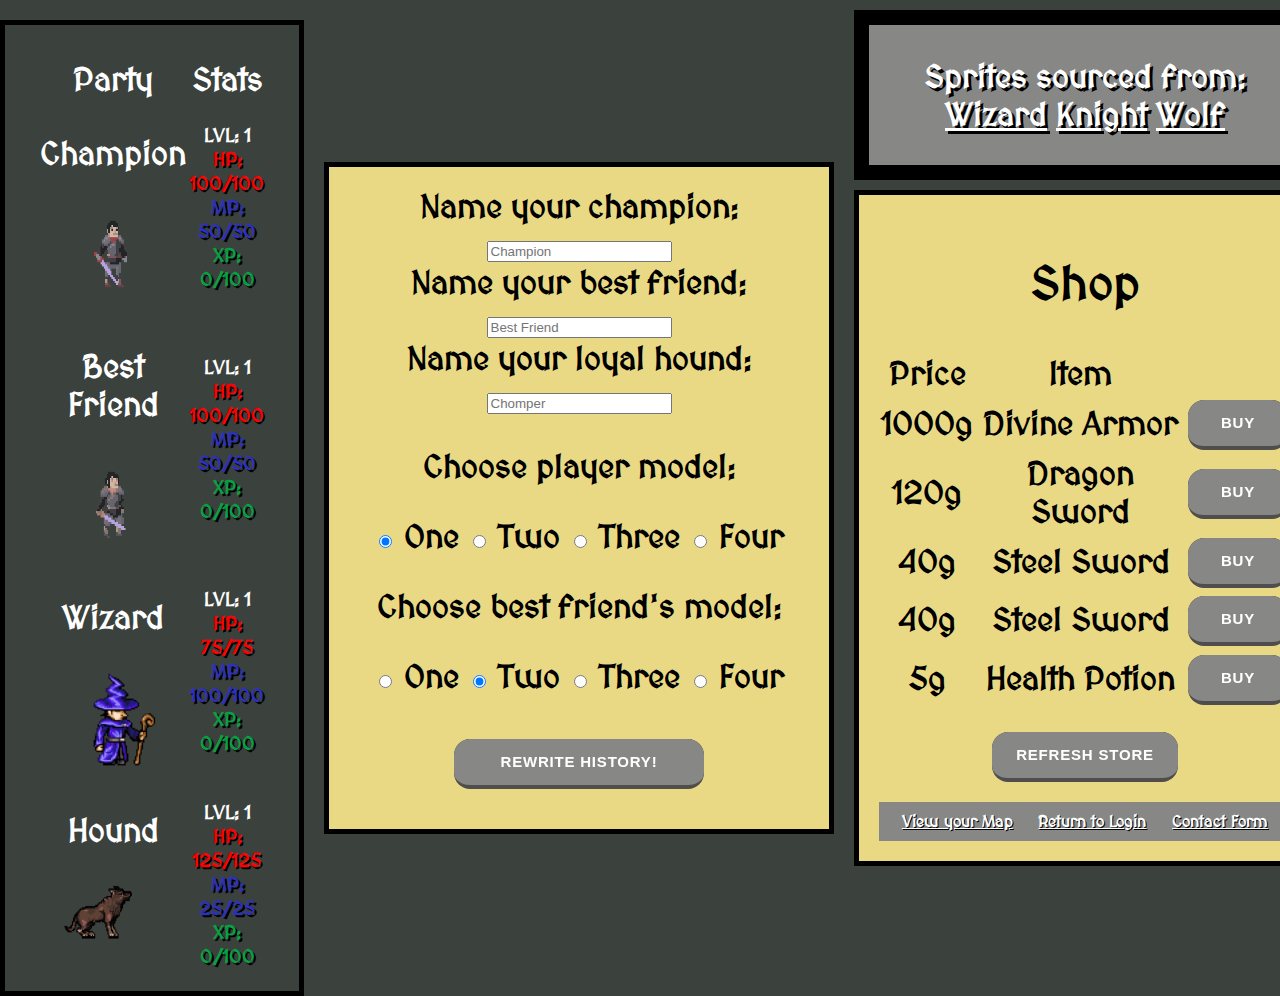
==== camp.html @ 52ccbbf4 "Uploading new site" ====
<!DOCTYPE html>
<html>
    <head>
        <meta charset="utf-8">
        <meta http-equiv="X-UA-Compatible" content="IE=edge">
        <title></title>
        <meta name="description" content="">
        <meta name="viewport" content="width=device-width, initial-scale=1">

        <!-- Connects to the Google Fonts API to import a font -->
        <link rel="preconnect" href="https://fonts.googleapis.com">
        <link rel="preconnect" href="https://fonts.gstatic.com" crossorigin>
        <link href="https://fonts.googleapis.com/css2?family=MedievalSharp&display=swap" rel="stylesheet">

        <link rel="stylesheet" href="resource/styles/styles.css">

        <script src="https://ajax.googleapis.com/ajax/libs/jquery/3.6.0/jquery.min.js"></script>
        <script src="resource/scripts/customize.js" async defer></script>

        <!-- Sprites taken from: 
        https://opengameart.org/content/sorlo-ultimate-smash-friends: Wizard
        https://opengameart.org/content/animated-warrior: Knight(s)
        https://opengameart.org/content/lpc-wolf-animation: Wolf
        -->
    </head>
    <body>
        <div class="container">
            <!-- Beginning of Table HTML -->
            <div class="table-container">
                <!-- Table containing party models and info -->
                <table class="party-table">
                    <tr>
                        <th class="character-name" >Party</th>
                        <th>Stats</th>
                    </tr>
                    <tr>
                        <td>
                            <!-- Character's model -->
                            <p class="character-name" id="avatar-sheet"> </p>
                            <img src="resource/images/animations/m knight no bg.gif" class="portrait" id="avatar" alt="Male Avatar">
                        </td>

                        <!-- Character's stats -->
                        <td class="stats">
                            LVL: 1 <br>
                            <span class="hp">HP: 100/100 <br></span>
                            <span class="mp">MP: 50/50 <br></span>
                            <span class="xp">XP: 0/100</span>
                        </td>
                    </tr>
                    <tr>
                        <td>
                            <p  class="character-name" id="friend-sheet"> </p>
                            <img src="resource/images/animations/f knight no bg.gif" class="portrait" id="best-friend" alt="Female Avatar">
                        </td>
                        <td class="stats">
                            LVL: 1 <br>
                            <span class="hp">HP: 100/100 <br></span>
                            <span class="mp">MP: 50/50 <br></span>
                            <span class="xp">XP: 0/100</span>
                        </td>
                    </tr>
                    <tr>
                        <td>
                            <p  class="character-name" id="wizard-sheet"> </p>
                            <img src="resource/images/animations/wizard no bg.gif" class="portrait" alt="Wizard Avatar">
                        </td>
                        <td class="stats">
                            LVL: 1 <br>
                            <span class="hp">HP: 75/75 <br></span>
                            <span class="mp">MP: 100/100 <br></span>
                            <span class="xp">XP: 0/100</span>
                        </td>
                    </tr>
                    <tr>
                        <td>
                            <p  class="character-name" id="dog-sheet"> </p>
                            <img src="resource/images/animations/wolf no bg.gif" class="portrait" alt="Dog Avatar">
                        </td>
                        <td class="stats">
                            LVL: 1 <br>
                            <span class="hp">HP: 125/125 <br></span>
                            <span class="mp">MP: 25/25 <br></span>
                            <span class="xp">XP: 0/100</span>
                        </td>
                    </tr>
                </table>
            </div>
            <!-- End of Table HTML -->
            <!-- Beginning of Form HTML -->
            <div class="form-holder">
                <form class="form-style" style="padding-top: 20px;">
                    <!-- Div containing character rename inputs -->
                    <div class="center">
                        <label for="avatarName">Name your champion: </label>
                        <input type="text" name="avatarName" id="avatar-name" placeholder="Champion">
                    </div>
                    <div class="center">
                        <label for="friendName">Name your best friend: </label>
                        <input type="text" name="friendName" id="friend-name" placeholder="Best Friend">
                    </div>
                    <div class="center">
                        <label for="dogName">Name your loyal hound: </label>
                        <input type="text" name="dogName" id="dog-name" placeholder="Chomper">
                    </div>

                    <!-- Div containing inputs for changing character models -->
                    <div class="center">
                        <p>Choose player model:</p>
                        <input type="radio" id="maleA" name="avatar_model" value="amale" checked="checked">
                        <label for="maleA">One</label>
                        <input type="radio" id="femaleA" name="avatar_model" value="afemale">
                        <label for="femaleA">Two</label>
                        <input type="radio" id="wizardA" name="avatar_model" value="awizard">
                        <label for="wizardA">Three</label>
                        <input type="radio" id="dogA" name="avatar_model" value="adog">
                        <label for="dogA">Four</label>
                    </div>
                    <div class="center form-div">
                        <p>Choose best friend's model:</p>
                        <input type="radio" id="maleB" name="friend_model" value="bmale">
                        <label for="maleB">One</label>
                        <input type="radio" id="femaleB" name="friend_model" value="bfemale" checked="checked">
                        <label for="femaleB">Two</label>
                        <input type="radio" id="wizardB" name="friend_model" value="bwizard">
                        <label for="wizardB">Three</label>
                        <input type="radio" id="dogB" name="friend_model" value="bdog">
                        <label for="dogB">Four</label>
                    </div>
                    <!-- Div containing button for calling customizeParty() function, eventhandler added in customize.js-->
                    <div class="form-div">
                        <button type="button" class="submit-button" id="customize">Rewrite History!</button>
                    </div>
                    
                </form>
            </div>
            <div>
                <div class="info-container">
                    <!-- Div providing links to where Sprites were sourced from to give credit -->
                    <div class="header-cont">
                        <p>Sprites sourced from: <br>
                            <a href="https://opengameart.org/content/sorlo-ultimate-smash-friends">Wizard</a>
                            <a href="https://opengameart.org/content/animated-warrior">Knight</a>
                            <a href="https://opengameart.org/content/lpc-wolf-animation">Wolf</a></p>
                    </div>
                    <div class="quest-dialogue">
                        <h2>Shop</h2>
                        <!-- Table that gets generated via createShop function -->
                        <table>
                            <tr>
                                <th>Price</th>
                                <th>Item</th>
                            </tr>
                            <tr>
                                <td class="shop-price" id="price0"></td>
                                <td class="shop-item" id="item0"></td>
                                <td><button type="button" class="submit-button buy-button" value="0">Buy</button></td>
                            </tr>
                            <tr>
                                <td id="price1"></td>
                                <td id="item1"></td>
                                <td><button type="button" class="submit-button buy-button" value="1">Buy</button></td>
                            </tr>
                            <tr>
                                <td id="price2"></td>
                                <td id="item2"></td>
                                <td><button type="button" class="submit-button buy-button" value="2">Buy</button></td>
                            </tr>
                            <tr>
                                <td id="price3"></td>
                                <td id="item3"></td>
                                <td><button type="button" class="submit-button buy-button" value="3">Buy</button></td>
                            </tr>
                            <tr>
                                <td id="price4"></td>
                                <td id="item4"></td>
                                <td><button type="button" class="submit-button buy-button" value="4">Buy</button></td>
                            </tr>
                        </table>
                        <!-- Button that forces table to regenerate values -->
                        <div class="center padding">
                            <button type="button" class="submit-button center" onclick=createShop()>Refresh Store</button>
                        </div>
                        
                        <div class="nav-bar">
                            <a href="index.html" class="nav-link">View your Map</a>
                            <a href="login.html" class="nav-link">Return to Login</a>
                            <a href="contact.html" class="nav-link">Contact Form</a>
                        </div>
                    </div>
                </div>
            </div>
        </div> 
    </body>
</html>
---- resource/styles/styles.css ----
/* Color Palette
#################################
--green-pigment: #08a045ff;
--black-olive: #3b413cff;
--gray: #878786;
--blood-red: #690500ff;
--flax: #e9d985ff; 
#################################
*/

/** Generic Styling CSS **/
body {
    background-color: #3b413cff;
    margin: 0;
    color: white;
    font-family: 'MedievalSharp', cursive;
    font-weight: bold;
    font-size: 2em;
}

h1 {
    font-size: 2.5rem;
}

a {
    color: white;
}

a:hover {
    color: #690500ff;
    text-shadow: 3px 3px #08a045ff;
}


a:visited {
    color: #e9d985ff;
}

.container {
    display: flex;
    justify-content: space-around;
}

.center {
    text-align: center;
}

.padding {
    padding: 20px;
}

/** ################################################### **/
/** Slightly Generic Class Styling **/
.info-container {
    display: flex;
    flex-direction: column;
    width: 40vw;
    justify-content: flex-start;
    
}

.header-cont {
    display: flex;
    justify-content: center;
    text-align: center;
    margin-right: 50px;
    margin-top: 10px;
    margin-bottom: 10px;

    background-color: #878786;
    border: solid black 15px;
    text-shadow: 3px 3px black;
}

.quest-dialogue {
    display: flex;
    flex-direction: column;
    justify-content: center;
    text-align: center;
    margin-right: 50px;
    padding: 20px;

    background-color: #e9d985ff;
    border: solid black 5px;
    color: black;
}

/** ############################################### **/
/** Map Styling **/
#map-page {
    display: flex;
    position: relative;
    left: 0;
    height: 99.5vh;
    margin: 0;
    padding: 0;
}

.overworld {
    width: 90%;
    height: 100%;
    
}

/** ######################################## **/
/** Submit Button CSS **/
/** Styling sourced from https://getcssscan.com/css-buttons-examples **/
.submit-button {
  appearance: button;
  background-color: #4f4d4d;
  border: solid transparent;
  border-radius: 16px;
  border-width: 0 0 4px;
  box-sizing: border-box;
  color: #FFFFFF;
  cursor: pointer;
  display: inline-block;
  font-family: din-round,sans-serif;
  font-size: 15px;
  font-weight: 700;
  letter-spacing: .8px;
  line-height: 20px;
  margin: 0;
  outline: none;
  overflow: visible;
  padding: 13px 16px;
  text-align: center;
  text-transform: uppercase;
  touch-action: manipulation;
  transform: translateZ(0);
  transition: filter .2s;
  user-select: none;
  -webkit-user-select: none;
  vertical-align: middle;
  white-space: nowrap;
  width: 50%;
}

.submit-button:after {
  background-clip: padding-box;
  background-color: #878786;
  border: solid transparent;
  border-radius: 16px;
  border-width: 0 0 4px;
  bottom: -4px;
  content: "";
  left: 0;
  position: absolute;
  right: 0;
  top: 0;
  z-index: -1;
}

.submit-button:main,
.submit-button:focus {
  user-select: auto;
}

.submit-button:hover:not(:disabled) {
  filter: brightness(1.1);
  -webkit-filter: brightness(1.1);
}

.submit-button:disabled {
  cursor: auto;
}

.submit-button:active {
    transform: translateY(2px);
    background-color: black;
    border-width: 0 0 2px;
    border-radius: 17px;
}

.buy-button {
    width: 100px;
}

.submit-icon {
    height: 25px;
    width: 25px;
}

/** #################################### **/
/** Form Styling CSS **/
.form-container {
    display: flex;
    justify-content: center;


    height: 100vh;
}

.form-holder {
    display: flex;
    flex-direction: column;
    justify-content: center;
    align-content: center;
    text-align: center;
    padding: 20px;
}

#login-form {
    display: flex;
    height: 65vh;
}

.form-style {
    display: flex;
    flex-direction: column;
    justify-content: space-evenly;
    align-content: center;
    background-color: #e9d985ff;
    border: solid black 5px;
    color: black;
    width: 500px;
    height: fit-content;
}

.form-div {
    padding-bottom: 40px;
}

/** ######################################################### **/
/** Party Table Formatting **/
.table-container {
    display: flex;
    align-content: center;
}

.character-name {
    width: 100%;
}

.party-table {
    text-align: center;
    border: 5px solid black;
    margin-top: 20px;
    padding: 1em 1em 0 1em;
}

.portrait {
    height: 100px;
    width: 100px;
}

.stats {
    font-size: 1.2rem;
}

.hp {
    color: red;
    text-shadow: 2px 2px black;
}

.mp {
    color: #2b30bd;
    text-shadow: 2px 2px black;
}

.xp {
    color: #08a045ff;
    text-shadow: 2px 2px black;
}

/** ###################################################### **/
/** Shop Table Formatting **/
.shop-price {
    width: 10%;
}

.shop-item {
    width: 80%;
}
/** #################################################### **/
/** Nav Styling **/

.nav-bar {
    display: flex;
    position: relative;
    bottom: 0;
    font-size: .5em;
    justify-content: space-around;
    text-align: center;
    padding: 10px;

    background-color: #878786;
    text-shadow: 1px 1px black;
}

.nav-link:hover {
    text-shadow: 1px 1px #690500ff;
}
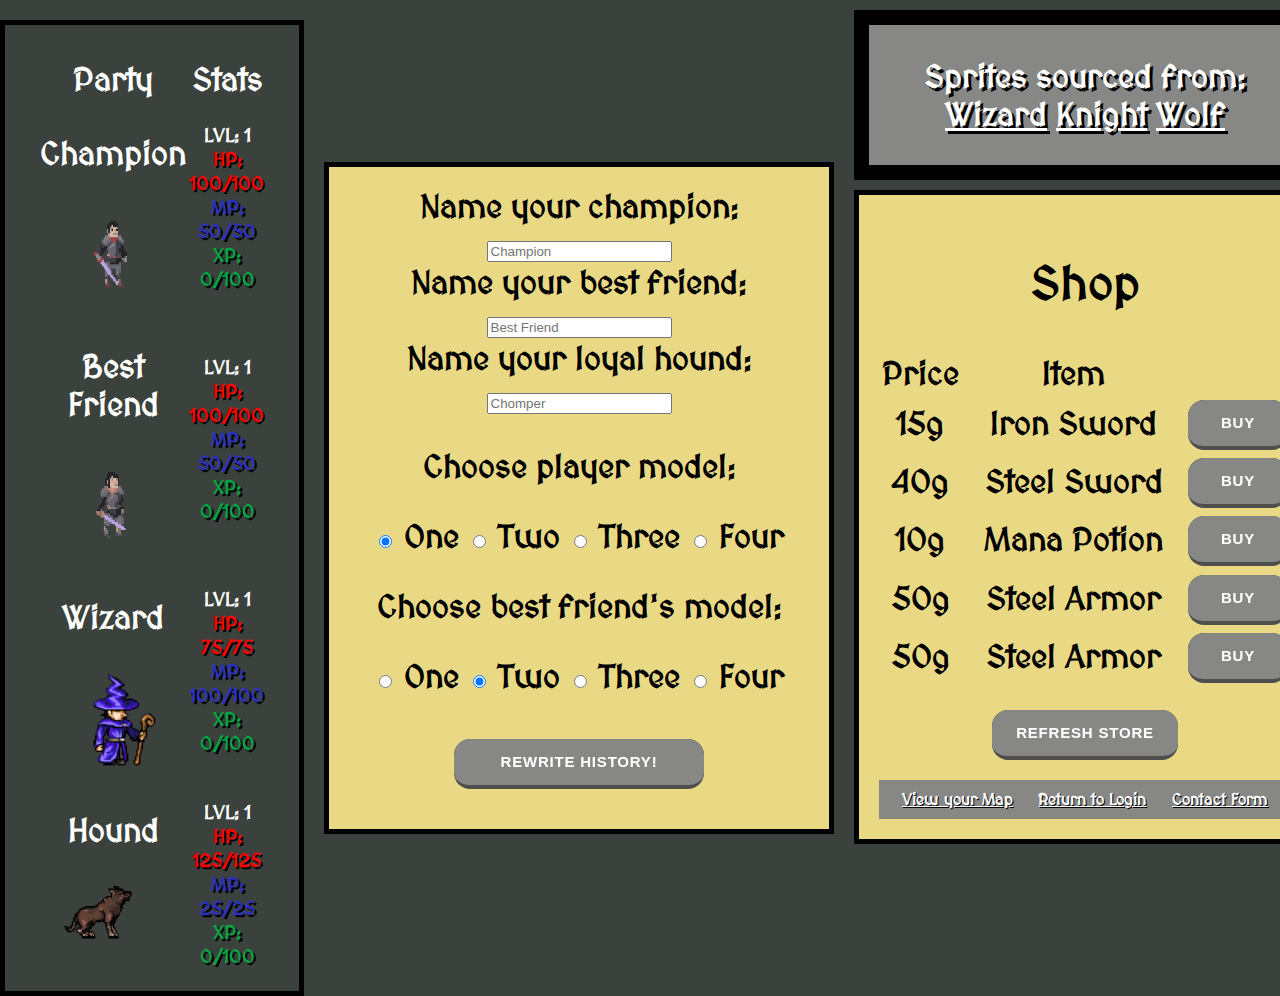
==== commit b2eee767: "Update nav-bar" ====
--- a/camp.html
+++ b/camp.html
@@ -183,8 +183,8 @@
                         </div>
                         
                         <div class="nav-bar">
-                            <a href="index.html" class="nav-link">View your Map</a>
-                            <a href="login.html" class="nav-link">Return to Login</a>
+                            <a href="map.html" class="nav-link">View your Map</a>
+                            <a href="index.html" class="nav-link">Return to Login</a>
                             <a href="contact.html" class="nav-link">Contact Form</a>
                         </div>
                     </div>
